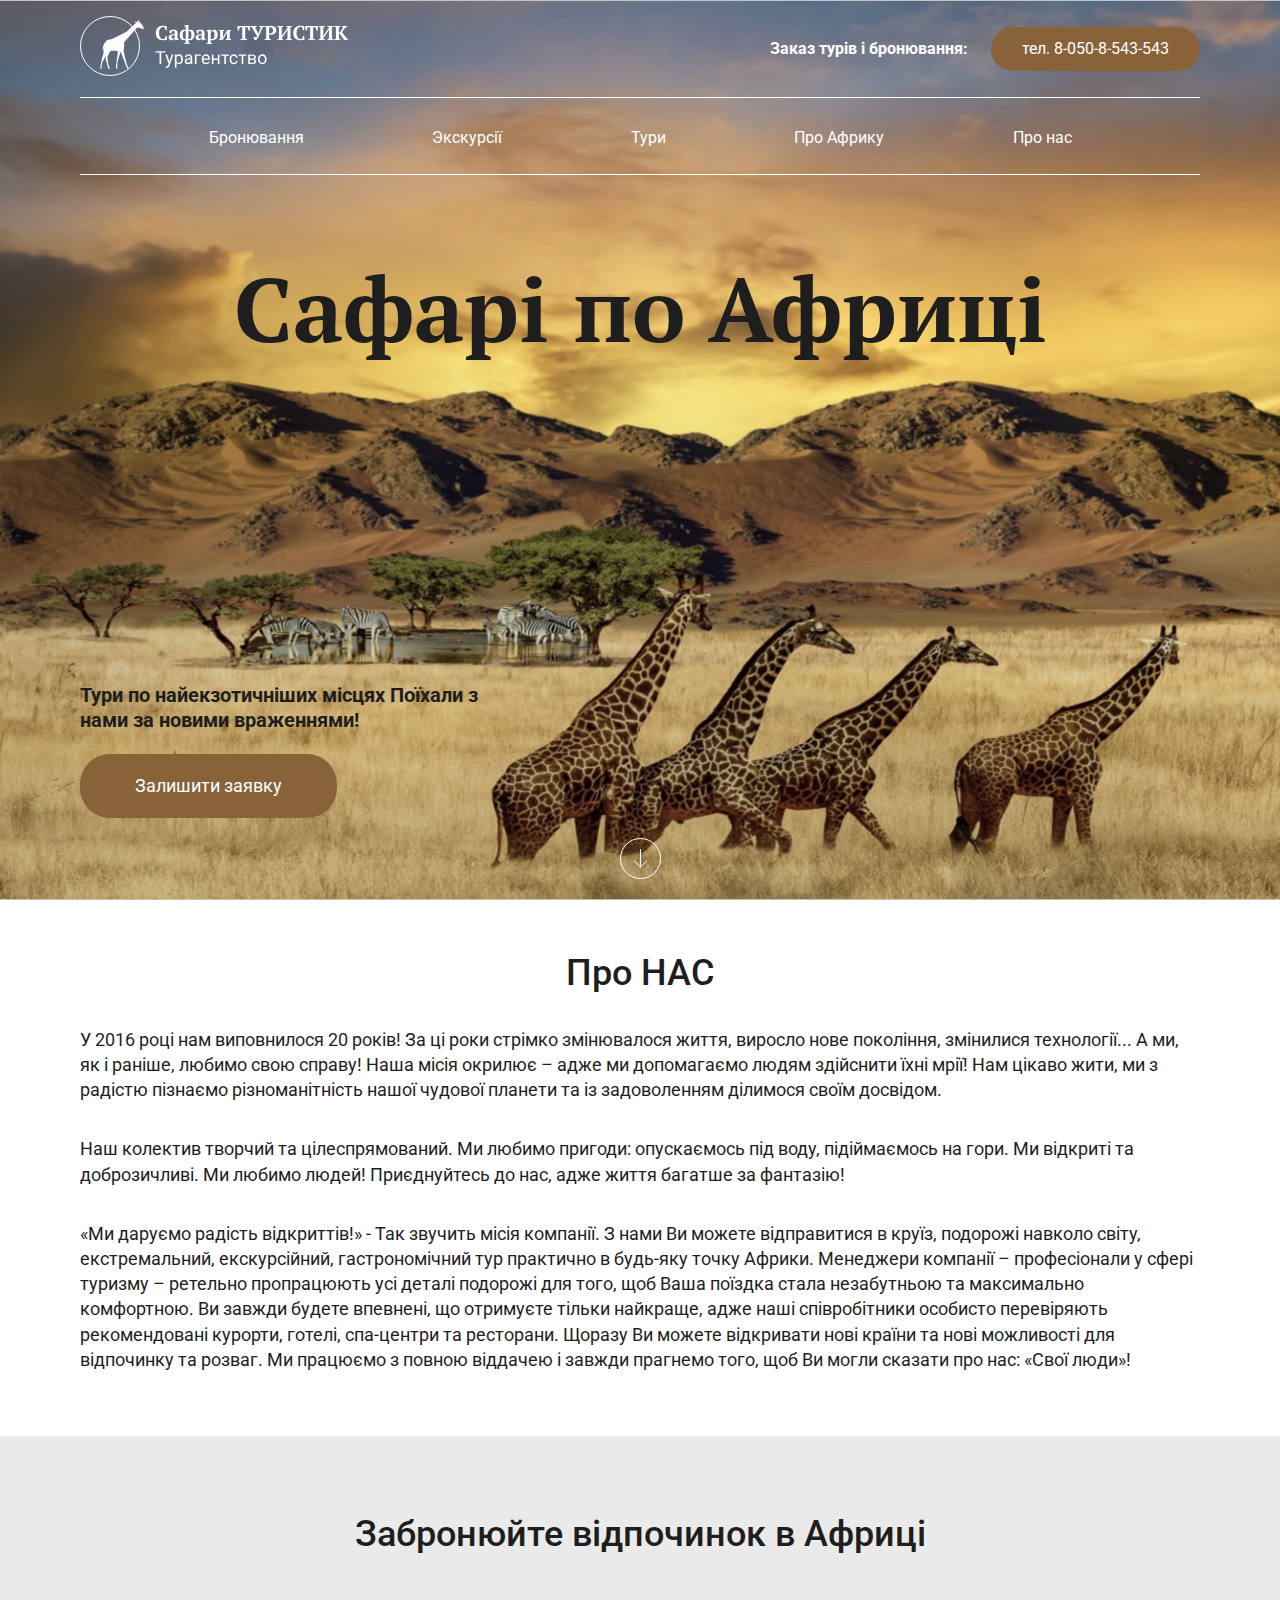
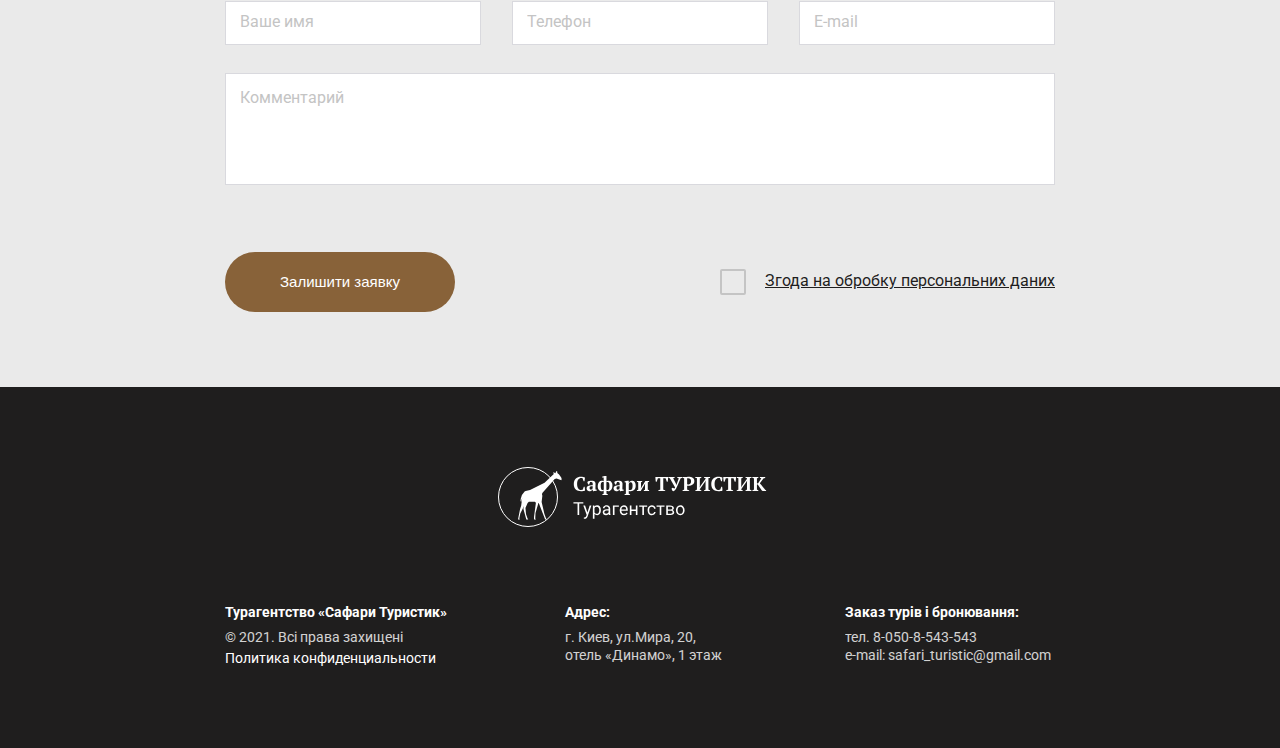
==== about_us.html @ 04ed3697 "first commit" ====
<!DOCTYPE html>
<html lang="en">

<head>
    <meta charset="UTF-8">
    <meta name="viewport" content="width=device-width, initial-scale=1.0">
    <meta http-equiv="X-UA-Compatible" content="ie=edge">
    <title>Document</title>
    <link rel="preconnect" href="https://fonts.googleapis.com">
    <link rel="preconnect" href="https://fonts.gstatic.com" crossorigin>
    <link href="https://fonts.googleapis.com/css2?family=PT+Serif:wght@700&family=Roboto:wght@400;500;700&display=swap" rel="stylesheet">
    <link rel="stylesheet" href="css/animate.css">
    <link rel="stylesheet" href="css/reset.css">
    <link rel="stylesheet" href="css/slick.css">
    <link rel="stylesheet" href="css/magnific-popup.css">
    <link rel="stylesheet" href="css/style.css">
    <link rel="stylesheet" href="css/info.css">
</head>

<body>
    <header class="header">
        <div class="container">
            <div class="header__inner">
                <div class="header__top">
                    <a class="logo" href="#">
                        <img class="logo-img" src="images/logo.svg" alt="">
                    </a>
                    <div class="header__phone">
                        <span>Заказ турів і бронювання:</span>
                        <a class="header__phone-number" href="tel:80508543543">тел. 8-050-8-543-543</a>
                    </div>
                    <nav class="menu">
                        <button class="menu__btn">
                        <span class="row"></span>
                      </button>
                        <ul class="menu__list">
                            <li class="menu__item">
                                <a class="menu__link" href="#">Бронювання</a>
                            </li>
                            <li class="menu__item">
                                <a class="menu__link" href="#">Экскурсії</a>
                            </li>
                            <li class="menu__item">
                                <a class="menu__link" href="#">Тури </a>
                                <ul class="sab-menu__list">
                                    <li>
                                        <a class="sab-menu__link" href="#">Намибія</a>
                                    </li>
                                    <li>
                                        <a class="sab-menu__link" href="#">Танзанія</a>
                                    </li>
                                    <li>
                                        <a class="sab-menu__link" href="#">Кенія</a>
                                    </li>
                                    <li>
                                        <a class="sab-menu__link" href="#">Ботсвана</a>
                                    </li>
                                    <li>
                                        <a class="sab-menu__link" href="#">Кейптаун</a>
                                    </li>
                                    <li>
                                        <a class="sab-menu__link" href="#">Мадагаскар</a>
                                    </li>
                                    <li>
                                        <a class="sab-menu__link" href="#">Занзібар</a>
                                    </li>
                                    <li>
                                        <a class="sab-menu__link" href="#">ЮАР</a>
                                    </li>
                                    <li>
                                        <a class="sab-menu__link" href="#">Мозамбік</a>
                                    </li>
                                    <li>
                                        <a class="sab-menu__link" href="#">Замбія</a>
                                    </li>
                                    <li>
                                        <a class="sab-menu__link" href="#">Конго</a>
                                    </li>
                                </ul>
                            </li>
                            <li class="menu__item">
                                <a class="menu__link" href="#">Про Африку</a>
                            </li>
                            <li class="menu__item">
                                <a class="menu__link" href="#">Про нас</a>
                            </li>
                        </ul>
                    </nav>
                </div>

                <h1 class="header__title">
                    Сафарі по Африці
                </h1>

                <div class="header__content">
                    <p class="header__descr">
                        Тури по найекзотичніших місцях Поїхали з нами за новими враженнями!
                    </p>
                    <a class="header__btn open__popup" href="#">Залишити заявку</a>
                    <div class="header__arrow">
                        <a class="header__arrow-link" href="#booking">
                            <img class="header__arrow-img animated fadeInDown" src="images/header__arrow.svg" alt="">
                        </a>
                    </div>
                </div>
            </div>
        </div>
    </header>


    <section class="info">
        <div class="container">
            <div class="info__inner">
                <h1 class="info__title">
                    Про НАС
                </h1>
                <p class="info__text">
                    У 2016 році нам виповнилося 20 років! За ці роки стрімко змінювалося життя, виросло нове покоління, змінилися технології... А ми, як і раніше, любимо свою справу! Наша місія окрилює – адже ми допомагаємо людям здійснити їхні мрії! Нам цікаво жити, ми
                    з радістю пізнаємо різноманітність нашої чудової планети та із задоволенням ділимося своїм досвідом.
                </p>
                <p class="info__text">
                    Наш колектив творчий та цілеспрямований. Ми любимо пригоди: опускаємось під воду, підіймаємось на гори. Ми відкриті та доброзичливі. Ми любимо людей! Приєднуйтесь до нас, адже життя багатше за фантазію!
                </p>
                <p class="info__text">
                    «Ми даруємо радість відкриттів!» - Так звучить місія компанії. З нами Ви можете відправитися в круїз, подорожі навколо світу, екстремальний, екскурсійний, гастрономічний тур практично в будь-яку точку Африки. Менеджери компанії – професіонали у сфері
                    туризму – ретельно пропрацюють усі деталі подорожі для того, щоб Ваша поїздка стала незабутньою та максимально комфортною. Ви завжди будете впевнені, що отримуєте тільки найкраще, адже наші співробітники особисто перевіряють рекомендовані
                    курорти, готелі, спа-центри та ресторани. Щоразу Ви можете відкривати нові країни та нові можливості для відпочинку та розваг. Ми працюємо з повною віддачею і завжди прагнемо того, щоб Ви могли сказати про нас: «Свої люди»!
                </p>
            </div>
        </div>
    </section>







    <section id="booking" class="booking">
        <div class="container">
            <h2 class="booking__title title">
                Забронюйте відпочинок в Африці
            </h2>
            <form class="booking__form">
                <input class="booking__input" type="text" placeholder="Ваше имя">
                <input class="booking__input" type="text" placeholder="Телефон">
                <input class="booking__input" type="text" placeholder="E-mail">
                <textarea class="booking__area" placeholder="Комментарий"></textarea>
                <button class="booking__btn" type="submit">Залишити заявку</button>
                <label class="booking__label">
                  <input class="booking__checkbox" type="checkbox">
                  <span class="booking__checkbox-style"></span>
                  Згода на обробку персональних даних
                </label>
            </form>
        </div>
    </section>
    <footer class="footer">
        <div class="container">
            <div class="footer__logo">
                <a class="logo" href="#">
                    <img class="logo-img" src="images/logo.svg" alt="">
                </a>
            </div>
            <div class="footer__box">
                <div class="footer__info">
                    <h2 class="footer__box-title">Турагентство «Сафари Туристик»</h2>
                    <p class="footer__copy">© 2021. Всі права захищені</p>
                    <a class="fooret__link" href="#">Политика конфиденциальности</a>
                </div>
                <div class="footer__adress">
                    <h2 class="footer__box-title">Адрес:</h2>
                    <p class="footer__adress-text">г. Киев, ул.Мира, 20, отель «Динамо», 1 этаж</p>
                </div>
                <div class="footer__contacts">
                    <h2 class="footer__box-title">Заказ турів і бронювання:</h2>
                    <a class="footer__phone" href="tel:80508543543">тел. 8-050-8-543-543</a>
                    <a class="footer__mail" href="mailto:safari_turistic@gmail.com">e-mail: safari_turistic@gmail.com</a>
                </div>
            </div>
        </div>
    </footer>
    <div class="popup__bg">
        <div class="popup">
            <h1 class="close__popup">X</h1>
            <p class="popup__text">Забронюйте відпочинок в Африці</p>
            <form class="popup__form">
                <input class="popup__input" type="text" placeholder="Ваше имя">
                <input class="popup__input" type="text" placeholder="Телефон">
                <input class="popup__input" type="text" placeholder="E-mail">
                <button class="popup__btn" type="submit">Залишити заявку</button>
            </form>
        </div>
    </div>
    <script src="https://ajax.googleapis.com/ajax/libs/jquery/3.4.1/jquery.min.js"></script>
    <script src="js/slick.min.js"></script>
    <script src="js/jquery.magnific-popup.min.js"></script>
    <script src="js/main.js"></script>
</body>

</html>
---- css/style.css ----
*,
    *::after,
    *::before {
        box-sizing: border-box;
    }
    
    body {
        font-family: 'Roboto', sans-serif;
        font-weight: 400;
        font-size: 18px;
        line-height: 140%;
        color: #1f1e1e;
    }
    
    a {
        text-decoration: none;
        color: inherit;
    }
    
    .title {
        text-align: center;
        font-weight: 500;
        font-size: 36px;
        line-height: 130%;
    }
    
    .container {
        max-width: 1140px;
        margin: 0 auto;
        padding: 0 10px;
    }
    
    .header {
        background-image: url(../images/bd-header.jpg);
        background-repeat: no-repeat;
        background-position: top center;
        background-size: cover;
    }
    
    .header__inner {
        display: flex;
        flex-direction: column;
        justify-content: space-between;
        min-height: 100vh;
    }
    
    .header__top {
        display: flex;
        justify-content: space-between;
        align-items: center;
        flex-wrap: wrap;
        padding: 16px 0 49px;
    }
    
    .header__phone {
        font-size: 16px;
        line-height: 130%;
        color: #fff;
        font-weight: 700;
    }
    
    .header__phone-number {
        font-weight: 400;
        margin-left: 19px;
        padding: 12px 31px 13px;
        background-color: #886239;
        border-radius: 22px;
    }
    
    .popup__bg {
        position: fixed;
        width: 100%;
        height: 100%;
        top: 0;
        left: 0;
        background: rgba(0, 0, 0, 0.8);
        display: none;
    }
    
    .popup {
        position: absolute;
        top: 50%;
        left: 50%;
        width: 400px;
        background: #fff;
        padding: 20px;
        transform: translate(-50%, -50%);
        padding-top: 60px;
        border-radius: 20px;
    }
    
    .close__popup {
        cursor: pointer;
        position: absolute;
        top: 30px;
        right: 30px;
    }
    
    .popup__text {
        text-align: center;
        margin-bottom: 20px;
    }
    
    .popup__form {
        display: flex;
        flex-direction: column;
        align-items: center;
        justify-content: center;
    }
    
    .popup__input {
        width: 60%;
        border-radius: 5px;
        border: 2px solid #886239;
        font-size: 16px;
        margin-bottom: 30px;
        height: 30px;
    }
    
    .popup__btn {
        font-size: 18px;
        color: #fff;
        padding: 11px 35px 12px;
        background: #886239;
        border-radius: 30px;
        margin-bottom: 20px;
        cursor: pointer;
    }
    
    .menu {
        width: 100%;
        border-top: 1px solid #fff;
        border-bottom: 1px solid #fff;
        margin-top: 15px;
        padding: 27px 0 24px;
    }
    
    .menu__btn {
        cursor: pointer;
    }
    
    .menu__list {
        display: flex;
        justify-content: space-evenly;
        align-items: center;
        font-size: 16px;
        color: #fff;
    }
    
    .menu__link:hover {
        color: #1f1e1e;
    }
    
    .menu__list>li:hover .sab-menu__list {
        display: block;
    }
    
    .sab-menu__list {
        display: none;
        background-color: #886239;
        position: absolute;
        text-align: center;
        padding: 5px 15px;
        border-radius: 5px;
        transform: translateX(-30%);
    }
    
    .sab-menu__link:hover {
        color: #1f1e1e;
    }
    
    .header__title {
        font-family: 'PT Serif', serif;
        font-weight: 700;
        font-size: 90px;
        line-height: 130%;
        text-align: center;
        margin-bottom: 290px;
    }
    
    .header__descr {
        font-weight: 700;
        font-size: 20px;
        max-width: 420px;
        margin-bottom: 20px;
    }
    
    .header__btn {
        display: inline-block;
        font-size: 18px;
        color: #fff;
        padding: 19px 55px 20px;
        background: #886239;
        border-radius: 30px;
        margin-bottom: 20px;
    }
    
    .header__arrow {
        text-align: center;
        margin-bottom: 15px;
    }
    
    .derection {
        padding: 100px 0;
    }
    
    .derection__inner {
        display: grid;
        grid-template-columns: repeat(4, 1fr);
        grid-gap: 32px;
    }
    
    .derection__img {
        display: block;
    }
    
    .derection__text {
        font-size: 16px;
        border: 1px solid #886239;
        border-top: none;
        padding: 10px 19px 14px;
    }
    
    .travel__info {
        background-image: url(../images/travel-bg.jpg);
        background-repeat: no-repeat;
        background-size: cover;
        background-position: top center;
        padding: 30px 0 50px;
    }
    
    .travel__info-title {
        color: #fff;
        margin-bottom: 50px;
    }
    
    .travel-info__items {
        display: grid;
        grid-template-columns: repeat(4, 1fr);
        grid-gap: 54px 67px;
    }
    
    .travel-info__img {
        margin-bottom: 15px;
    }
    
    .travel__info-text {
        color: #fff;
        font-size: 16px;
        line-height: 130%;
    }
    
    .popular {
        padding: 100px 0;
    }
    
    .popular__title {
        margin-bottom: 40px;
    }
    
    .popular__items {
        display: grid;
        grid-template-columns: repeat(4, 1fr);
        grid-template-rows: repeat(4, 1fr);
        grid-gap: 32px;
        padding-bottom: 80px;
        border-bottom: 1px solid #D9D9DE;
    }
    
    .popular__link {
        padding: 16px 24px 19px;
        color: #fff;
        display: flex;
        flex-direction: column;
        justify-content: space-between;
        background-repeat: no-repeat;
        background-size: cover;
        background-position: top center;
        min-height: 252px;
        line-height: 130%;
    }
    
    .popular__link:nth-child(3),
    .popular__link:nth-child(6) {
        grid-column: span 2;
        grid-row: span 2;
    }
    
    .popular__link-title {
        font-weight: 500;
        margin-bottom: 15px;
    }
    
    .popular__link-title--big {
        font-size: 24px;
    }
    
    .popular__price {
        font-weight: bold;
        font-size: 16px;
        margin-top: auto;
    }
    
    .popular__country,
    .popular__time {
        margin-bottom: 15px;
    }
    
    .map {
        padding-bottom: 100px;
    }
    
    .map__title {
        margin-bottom: 33px;
    }
    
    .about {
        padding-bottom: 100px;
    }
    
    .about__inner {
        display: grid;
        grid-template-columns: 448px 640px;
        grid-gap: 32px;
    }
    
    .about__title {
        text-align: left;
        margin-bottom: 25px;
    }
    
    .about__text {
        font-size: 18px;
        line-height: 140%;
        margin-bottom: 34px;
    }
    
    .about__link {
        font-size: 16px;
        line-height: 19px;
        text-decoration-line: underline;
        color: #C4C4C4;
    }
    
    .about__popup {
        background-image: url(../images/popup__video.jpg);
        background-repeat: no-repeat;
        background-position: top center;
        background-size: cover;
        display: flex;
        justify-content: center;
        align-items: center;
    }
    
    .gallery {
        padding: 50px 0 105px;
        background: #886239;
        color: #fff;
    }
    
    .gallery__link {
        font-size: 16px;
        line-height: 19px;
        text-decoration: underline;
    }
    
    .gallery__top {
        display: flex;
        justify-content: space-between;
        align-items: center;
        margin-bottom: 39px;
        padding-right: 160px;
    }
    
    .gallery__item-inner {
        display: grid;
        grid-template-columns: repeat(3, 1fr);
        grid-gap: 32px;
    }
    
    .slick-btn {
        background-color: transparent;
        border: none;
        cursor: pointer;
        position: absolute;
        top: -85px;
        right: 0;
    }
    
    .slick-prev {
        right: 60px;
    }
    
    .tour {
        padding: 100px 0;
    }
    
    .tour__title {
        margin-bottom: 77px;
    }
    
    .tour__box {
        column-count: 2;
        column-gap: 46px;
        border-bottom: 1px solid #D9D9DE;
        padding-bottom: 50px;
        margin-bottom: 44px;
    }
    
    .tour__text {
        margin-bottom: 15px;
    }
    
    .tour__text span {
        font-weight: 700;
    }
    
    .tour__info {
        display: grid;
        grid-template-columns: repeat(5, 1fr);
        grid-gap: 50px;
    }
    
    .tour__info-item {
        font-family: 'PT Serif', serif;
        font-weight: bold;
        font-size: 40px;
        line-height: 60px;
        color: #886239;
        text-align: center;
        width: 100%;
    }
    
    .tour__info-text {
        font-family: 'Roboto', sans-serif;
        font-size: 20px;
        font-weight: 500;
        color: #1f1e1e;
        line-height: 25px;
    }
    
    .booking {
        background: #EAEAEA;
        padding: 75px 0;
    }
    
    .booking__title {
        margin-bottom: 43px;
    }
    
    .booking__form {
        display: flex;
        justify-content: space-between;
        align-items: center;
        flex-wrap: wrap;
        max-width: 830px;
        margin: 0 auto;
    }
    
    .booking__input {
        width: 256px;
        height: 44px;
        border: 1px solid #D9D9DE;
        padding: 11px 14px 12px;
        margin-bottom: 28px;
        font-size: 16px;
    }
    
    .booking__input::placeholder,
    .booking__area::placeholder {
        font-family: 'Roboto', sans-serif;
        font-size: 16px;
        color: #C4C4C4;
    }
    
    .booking__area {
        width: 100%;
        padding: 14px;
        height: 112px;
        border: 1px solid #D9D9DE;
        resize: none;
        margin-bottom: 67px;
    }
    
    .booking__btn {
        background: #886239;
        border-radius: 30px;
        border: none;
        font-size: 15px;
        line-height: 21px;
        color: #fff;
        padding: 19px 55px 20px;
        cursor: pointer;
    }
    
    .booking__label {
        font-size: 16px;
        line-height: 130%;
        text-decoration: underline;
        display: flex;
        align-items: center;
    }
    
    .booking__checkbox {
        position: absolute;
        width: 1px;
        height: 1px;
        overflow: hidden;
        clip: rect(0 0 0);
        padding-left: 45px;
    }
    
    .booking__checkbox-style {
        width: 26px;
        height: 26px;
        border: 2px solid #C4C4C4;
        border-radius: 2px;
        position: absolute;
        margin-left: -45px;
    }
    
    .booking__checkbox:checked+.booking__checkbox-style::before {
        content: '';
        position: absolute;
        width: 16px;
        height: 16px;
        background-color: #C4C4C4;
        top: 50%;
        left: 50%;
        transform: translate(-50%, -50%);
    }
    
    .footer {
        background: #1f1e1e;
        padding: 80px 0;
    }
    
    .footer__logo {
        text-align: center;
        margin-bottom: 70px;
    }
    
    .footer__box {
        display: flex;
        justify-content: space-between;
        color: #fff;
        font-size: 14px;
        line-height: 130%;
        max-width: 830px;
        margin: 0 auto;
    }
    
    .footer__info {
        width: 225px;
    }
    
    .footer__box-title {
        margin-bottom: 7px;
        font-family: 500;
    }
    
    .footer__copy {
        margin-bottom: 3px;
        opacity: 0.8;
    }
    
    .footer__link {
        text-decoration: underline;
        opacity: 0.8;
    }
    
    .footer__adress {
        width: 165px;
    }
    
    .footer__adress-text {
        opacity: 0.8;
    }
    
    .footer__contacts {
        width: 210px;
    }
    
    .footer__phone {
        opacity: 0.8;
    }
    
    .footer__mail {
        opacity: 0.8;
        display: block;
    }
    
    .menu__btn {
        display: none;
    }
    
    @media (max-width: 1170px) {
        .about__inner {
            grid-template-columns: 1fr 2fr;
            grid-gap: 20px;
        }
    }
    
    @media (max-width: 1140px) {
        .derection__inner {
            grid-template-columns: repeat(3, 1fr);
            grid-gap: 20px;
        }
        .derection__img {
            width: 100%;
        }
        .gallery__item-inner {
            grid-template-columns: repeat(2, 1fr);
        }
        .gallery__item-img {
            width: 100%;
        }
        .tour__info {
            display: grid;
            grid-template-columns: repeat(3, 1fr);
            grid-gap: 30px 15px;
        }
    }
    
    @media (max-width: 940px) {
        .header__descr {
            display: none;
        }
        .header__title {
            margin-bottom: 200px;
        }
        .header__btn {
            display: block;
            max-width: 300px;
            margin: auto;
            text-align: center;
            margin-bottom: 20px;
        }
        .popular__link {
            min-height: 200px;
        }
        .popular__items {
            grid-gap: 10px;
        }
        .booking {
            padding: 50px 0;
        }
        .booking__input {
            width: 100%;
        }
        .booking__label {
            margin-top: -192px;
            margin-left: 50px;
            width: 100%;
        }
    }
    
    @media (max-width: 800px) {
        .travel-info__items {
            grid-template-columns: repeat(3, 1fr);
            grid-gap: 40px;
        }
        .popular__link:nth-child(3),
        .popular__link:nth-child(6) {
            grid-column: auto;
            grid-row: auto;
        }
        .popular__items {
            grid-template-columns: repeat(2, 1fr);
        }
        .popular__link {
            min-height: 330px;
        }
        .popular {
            padding: 50px 0;
        }
        .map__iframe {
            height: 400px;
        }
        .about__inner {
            grid-template-columns: 1fr;
        }
        .about__title {
            text-align: center;
        }
        .about__popup {
            min-height: 300px;
        }
        .tour {
            padding: 50px 0;
        }
        .tour__box {
            column-count: 1;
        }
        .tour__title {
            margin-bottom: 40px;
        }
        .tour__info {
            grid-template-columns: repeat(2, 1fr);
        }
    }
    
    @media (max-width: 765px) {
        .header__phone span {
            display: none;
        }
    }
    
    @media (max-width: 565px) {
        .header__title {
            margin-bottom: 300px;
            font-size: 50px;
            line-height: 100%;
        }
        .menu__btn {
            display: inline-block;
            width: 40px;
            height: 30px;
            border: none;
            padding: 0;
            background-color: transparent;
            position: absolute;
            right: 10px;
            top: 107px;
        }
        .menu__btn::after,
        .menu__btn::before {
            content: '';
            position: absolute;
            width: 100%;
            left: 0;
            height: 2px;
            background-color: #fff;
        }
        .menu__btn::before {
            top: 0;
        }
        .menu__btn::after {
            bottom: 0;
        }
        .menu__btn span {
            display: block;
            height: 2px;
            background-color: #fff;
        }
        .menu__list {
            transform: translateY(-200%);
            display: block;
            background-color: #886239;
            padding: 10px 0;
            position: absolute;
            left: 0;
            right: 0;
            transition: all .3s;
        }
        .menu__list.menu__list--active {
            transform: translateY(0%);
        }
        .menu__link {
            padding: 10px;
            display: block;
            text-align: center;
        }
        .logo {
            width: 100%;
            text-align: center;
            margin-bottom: 30px;
        }
        .header__phone-number {
            margin-left: 0;
        }
        .menu {
            border: none;
        }
        .derection__inner {
            grid-template-columns: repeat(2, 1fr);
            grid-gap: 10px;
        }
        .derection {
            padding: 50px 0;
        }
        .sab-menu__list {
            border: 1px solid #fff;
            left: 50%;
            transform: translateX(-50%);
        }
        .travel-info__items {
            grid-template-columns: repeat(2, 1fr);
            grid-gap: 25px;
        }
        .travel__info-title {
            font-size: 26px;
        }
        .popular__items {
            grid-template-columns: repeat(1, 1fr);
        }
        .popular__link {
            min-height: 430px;
        }
        .gallery__item-inner {
            grid-template-columns: repeat(1, 1fr);
        }
        .gallery__title {
            font-size: 26px;
            width: 100%;
            text-align: left;
        }
        .gallery__top {
            flex-wrap: wrap;
        }
        .footer {
            padding: 50px 0;
        }
        .footer__logo {
            margin-bottom: 40px;
        }
        .footer__box {
            display: block;
            text-align: center;
        }
        .footer__info,
        .footer__adress {
            margin: 0 auto 25px;
        }
        .footer__contacts {
            margin: 0 auto;
        }
    }
    
    @media (max-width: 460px) {
        .travel-info__items {
            grid-template-columns: repeat(1, 1fr);
            text-align: center;
        }
        .derection__inner {
            grid-template-columns: repeat(1, 1fr);
        }
        .tour__info {
            grid-template-columns: repeat(1, 1fr);
        }
    }
---- css/info.css ----
.info {
    padding: 50px 0 30px;
}

.info__title {
    text-align: center;
    font-weight: 500;
    font-size: 36px;
    line-height: 130%;
    margin-bottom: 30px;
}

.info__text {
    font-size: 18px;
    line-height: 140%;
    margin-bottom: 34px;
}
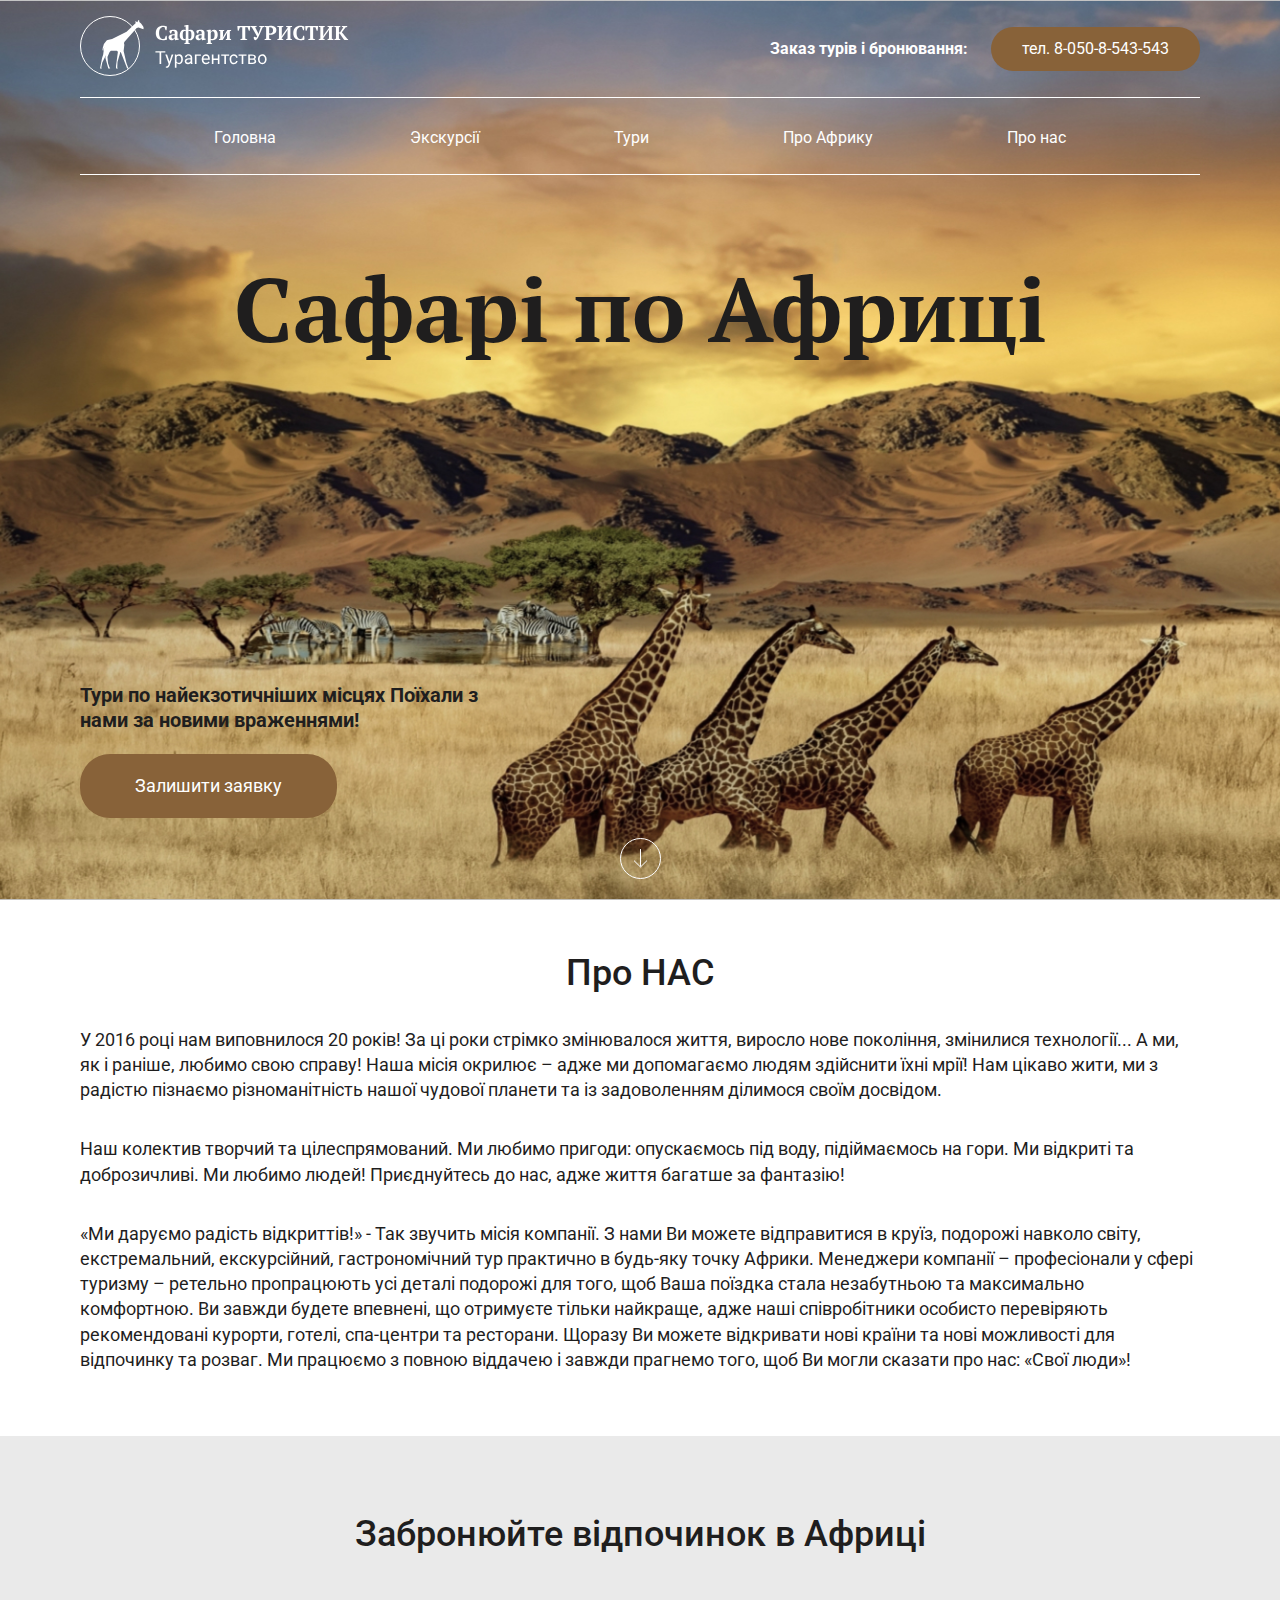
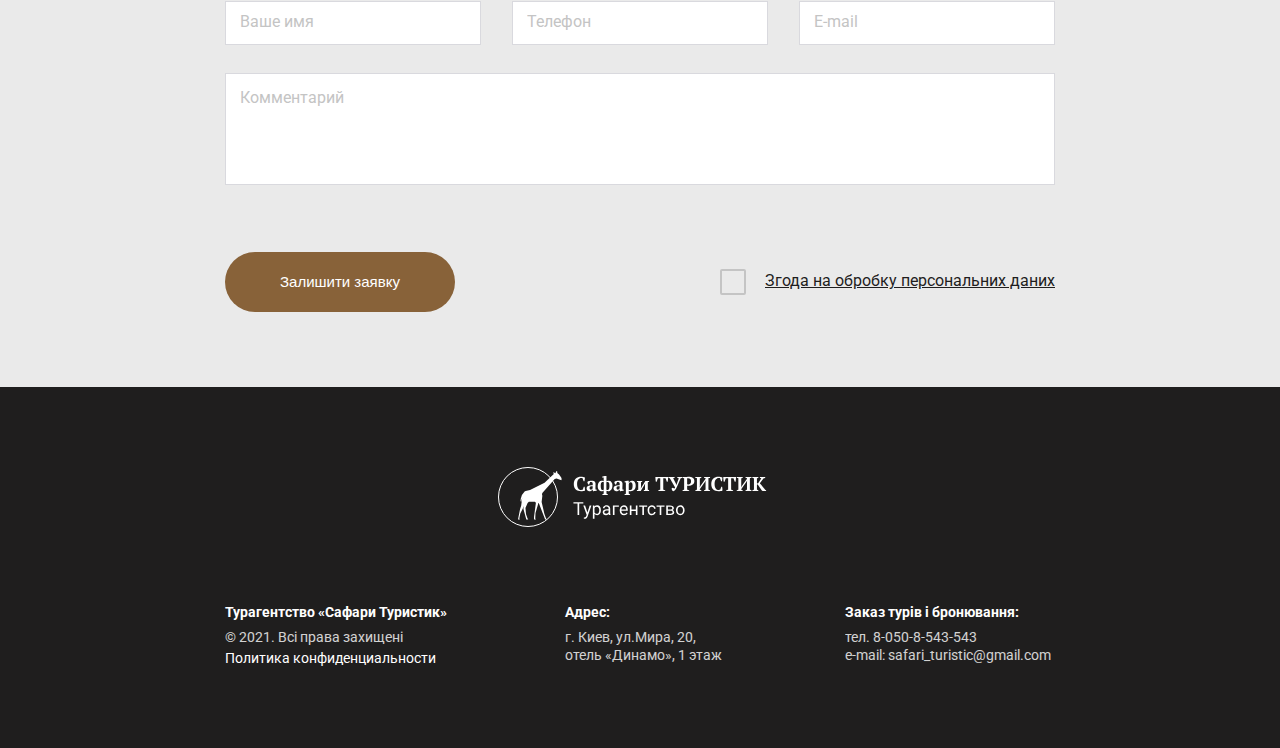
==== commit 559d8e96: "Update about_us.html" ====
--- a/about_us.html
+++ b/about_us.html
@@ -35,7 +35,7 @@
                       </button>
                         <ul class="menu__list">
                             <li class="menu__item">
-                                <a class="menu__link" href="#">Бронювання</a>
+                                <a class="menu__link" href="index.html">Головна</a>
                             </li>
                             <li class="menu__item">
                                 <a class="menu__link" href="#">Экскурсії</a>
@@ -79,10 +79,10 @@
                                 </ul>
                             </li>
                             <li class="menu__item">
-                                <a class="menu__link" href="#">Про Африку</a>
-                            </li>
-                            <li class="menu__item">
-                                <a class="menu__link" href="#">Про нас</a>
+                                <a class="menu__link" href="info.html">Про Африку</a>
+                            </li>
+                            <li class="menu__item">
+                                <a class="menu__link" href="about_us.html">Про нас</a>
                             </li>
                         </ul>
                     </nav>
@@ -198,4 +198,4 @@
     <script src="js/main.js"></script>
 </body>
 
-</html>+</html>
